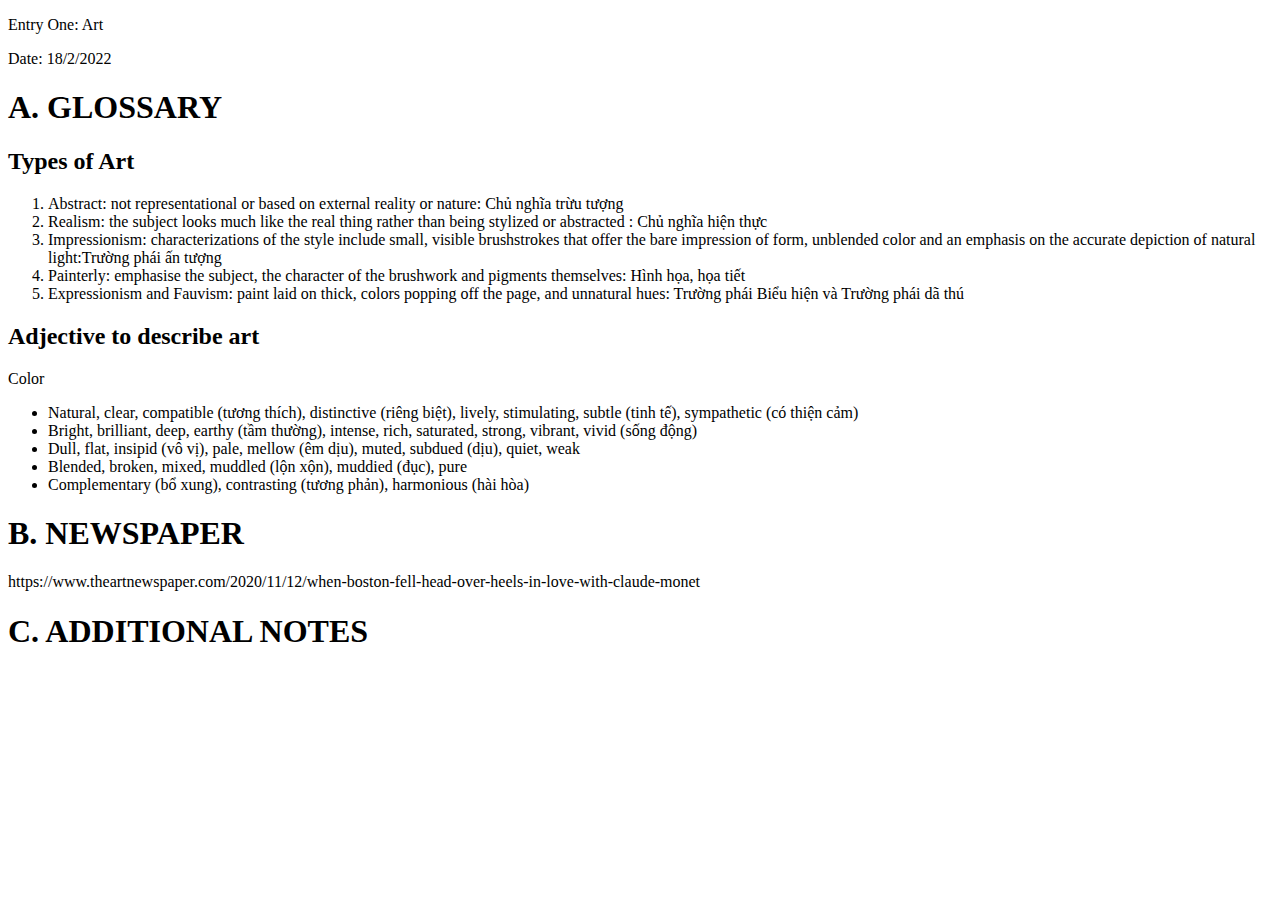
==== entry-1/entry1.html @ 98db8535 "Edit index.html and add entry1.html and entry1.css" ====
<!DOCTYPE html>
<html>
    <head>
        <meta charset="UTF-8">
        <title> Entry One: Art</title>
        <link rel="stylesheet" href="entry1.css">
    </head>
    <body>
        <header>
            <p>Entry One: Art</p>
            <p> Date: 18/2/2022</p>
        </header>
        <main>
            <h1>A. GLOSSARY</h1>
            <div class="type-of-art">
                <h2>Types of Art</h2>
                <ol>
                    <li>Abstract: not representational or based on external reality or nature: Chủ nghĩa trừu tượng</li>
                    <li>Realism: the subject looks much like the real thing rather than being stylized or abstracted : Chủ nghĩa hiện thực</li>
                    <li>Impressionism: characterizations of the style include small, visible brushstrokes that offer the bare impression of form, unblended color and an emphasis on the accurate depiction of natural light:Trường phái ấn tượng</li>
                    <li>Painterly: emphasise the subject, the character of the brushwork and pigments themselves: Hình họa, họa tiết</li>
                    <li>Expressionism and Fauvism: paint laid on thick, colors popping off the page, and unnatural hues: Trường phái Biểu hiện và Trường phái dã thú</li>
                </ol>
            </div>
            <div class="adj-to-describe">
                <h2>Adjective to describe art</h2>
                <div class="color">
                    <p>Color</p>
                    <ul>
                        <li>Natural, clear, compatible (tương thích), distinctive (riêng biệt), lively, stimulating, subtle (tinh tế), sympathetic (có thiện cảm)</li>
                        <li>Bright, brilliant, deep, earthy (tầm thường), intense, rich, saturated, strong, vibrant, vivid (sống động)</li>
                        <li>Dull, flat, insipid (vô vị), pale, mellow (êm dịu), muted, subdued (dịu), quiet, weak</li>
                        <li>Blended, broken, mixed, muddled (lộn xộn), muddied (đục), pure</li>
                        <li>Complementary (bổ xung), contrasting (tương phản), harmonious (hài hòa)</li>
                    </ul>
                </div>
                <div class="tone"></div>
                <div class="composition"></div>
                <div class="form-and-shape"></div>
            </div>
            <h1>B. NEWSPAPER </h1>
            <div>
                <p>https://www.theartnewspaper.com/2020/11/12/when-boston-fell-head-over-heels-in-love-with-claude-monet</p>
            </div>
            <h1>C. ADDITIONAL NOTES </h1>
            <div>
                <p></p>
            </div>

        </main>
    </body>
</html>
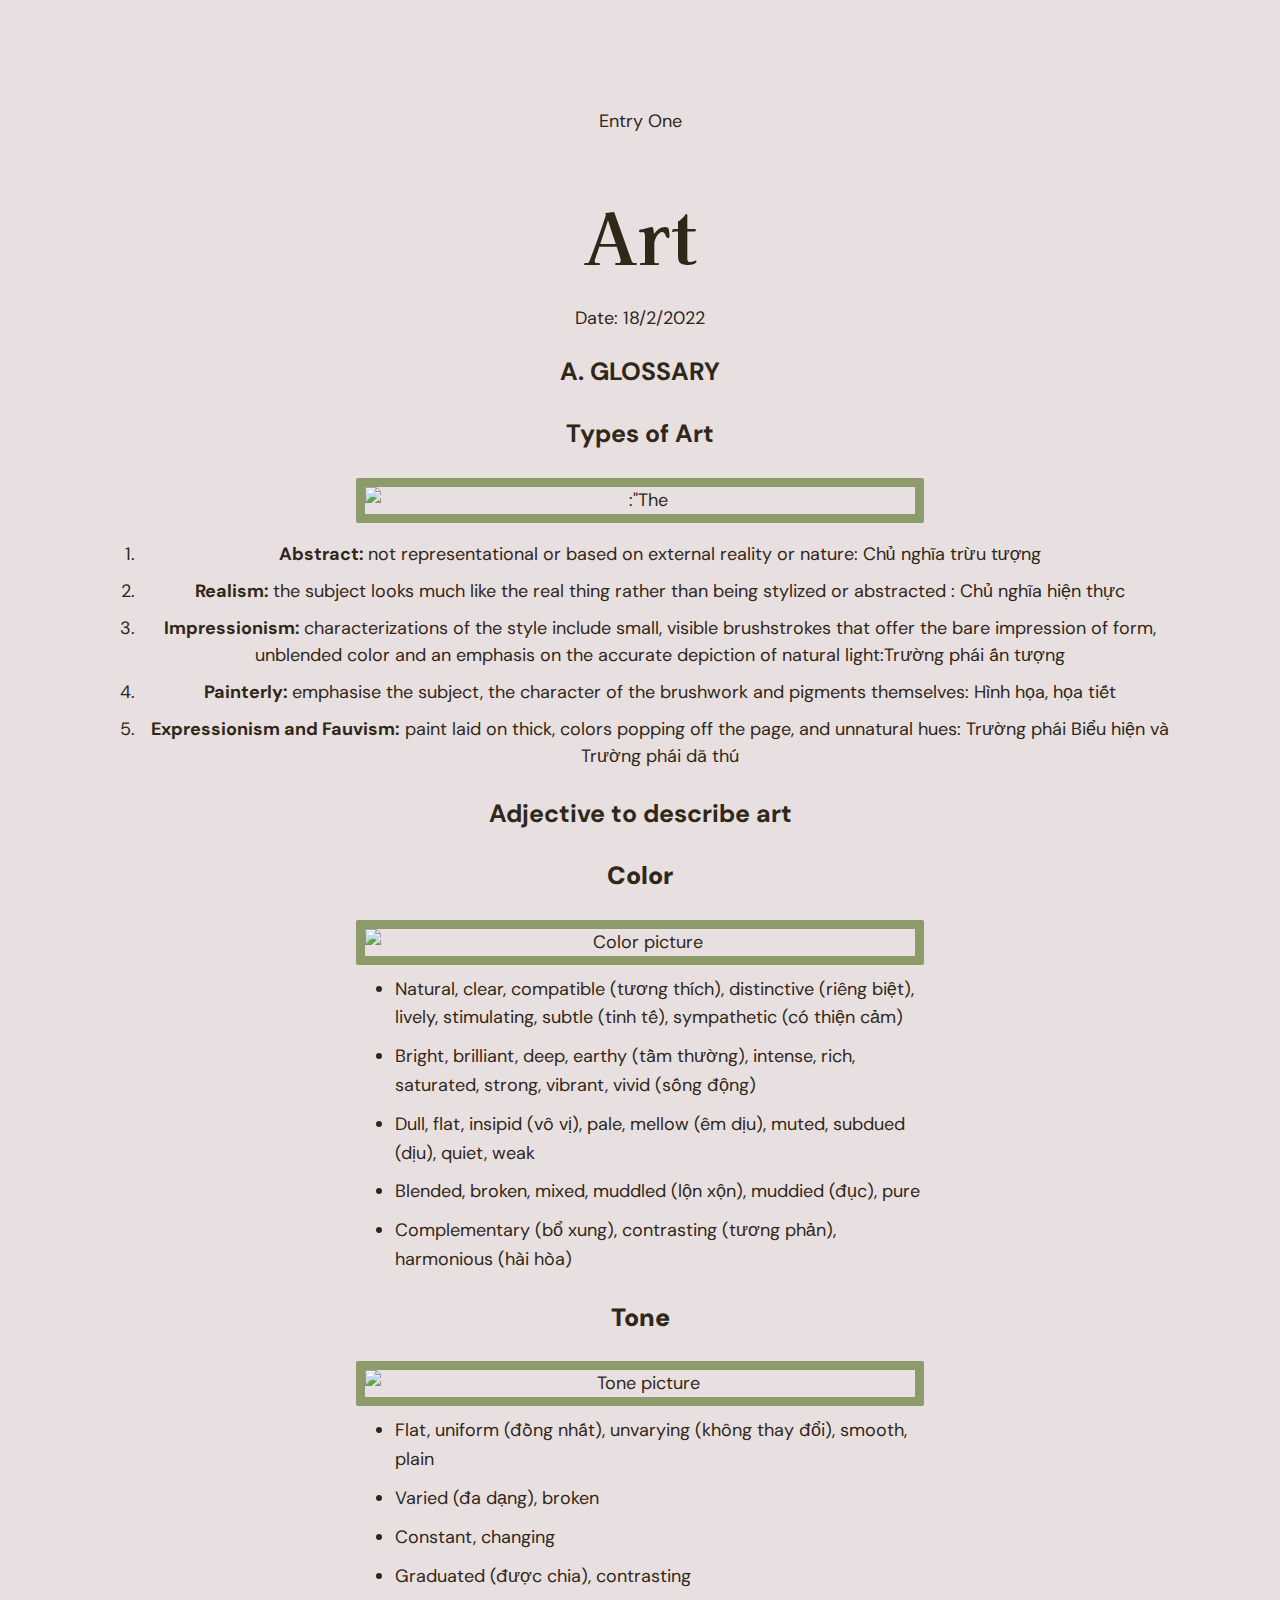
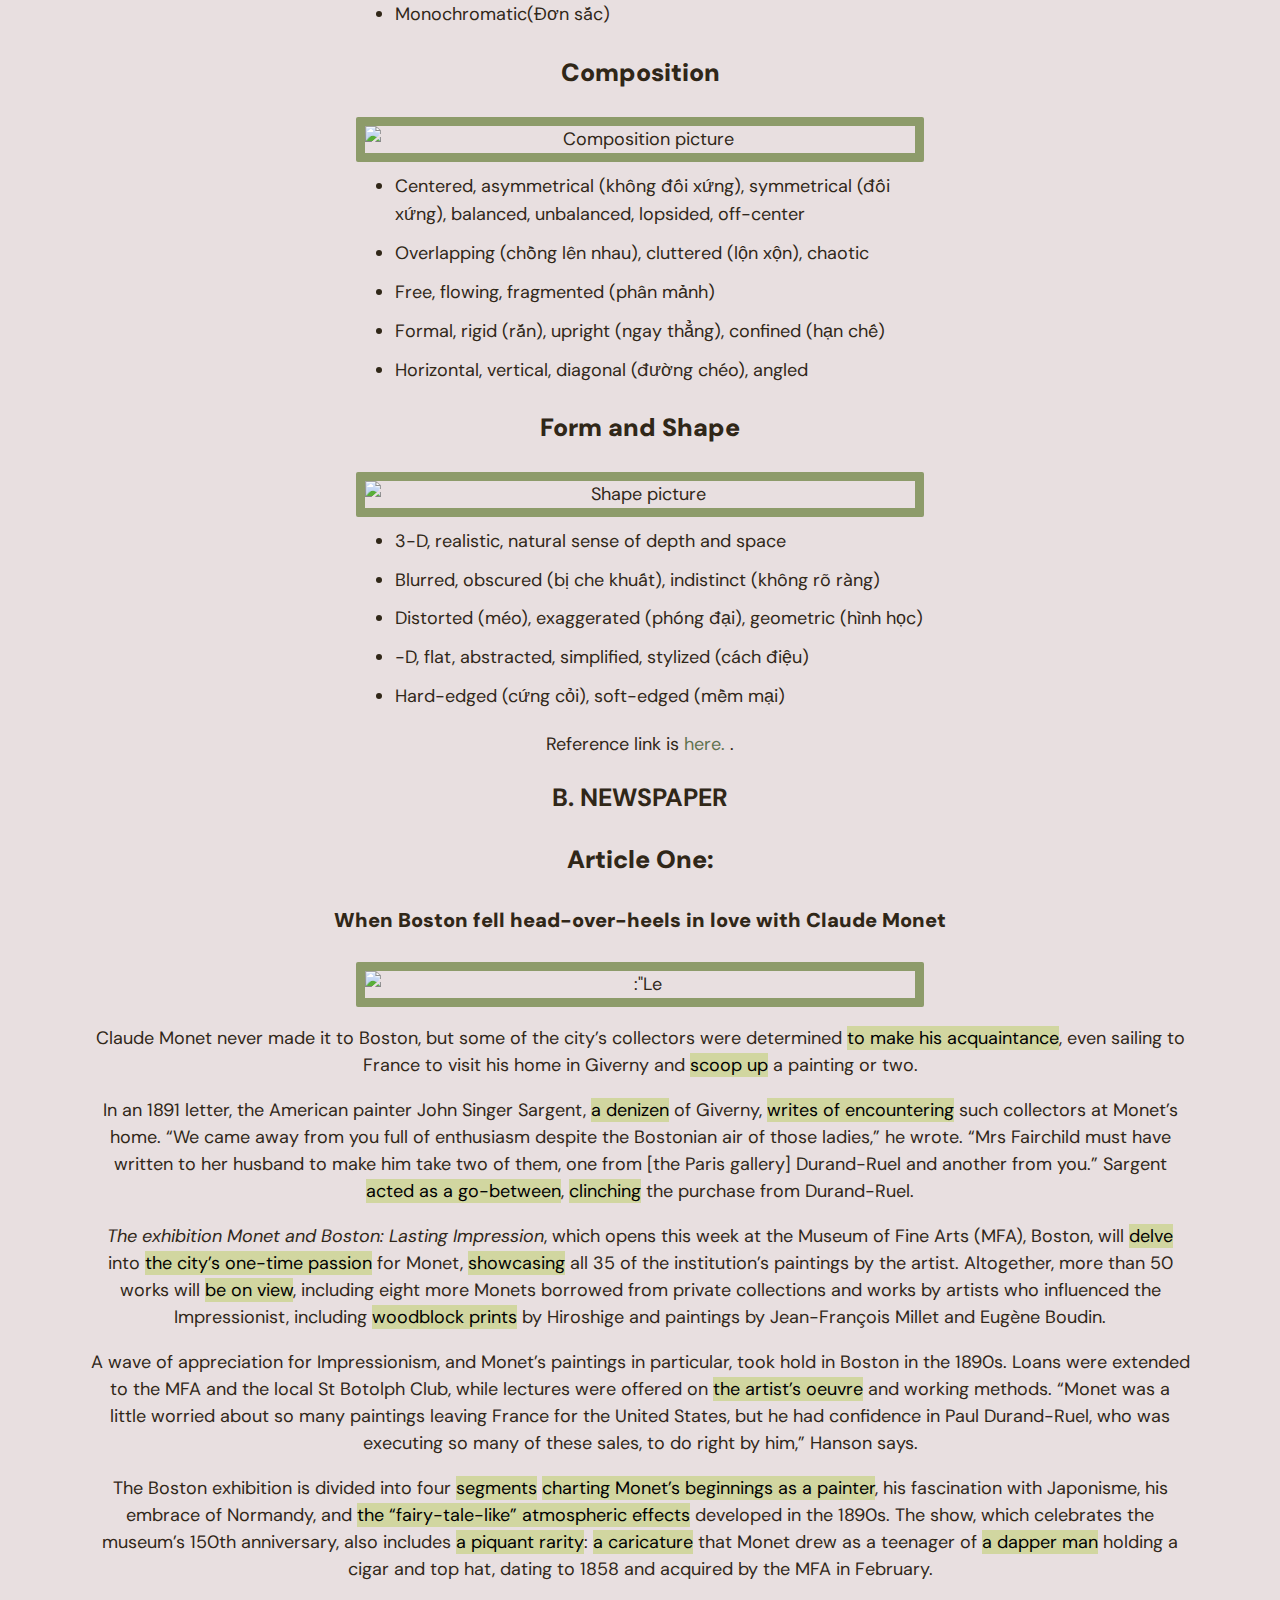
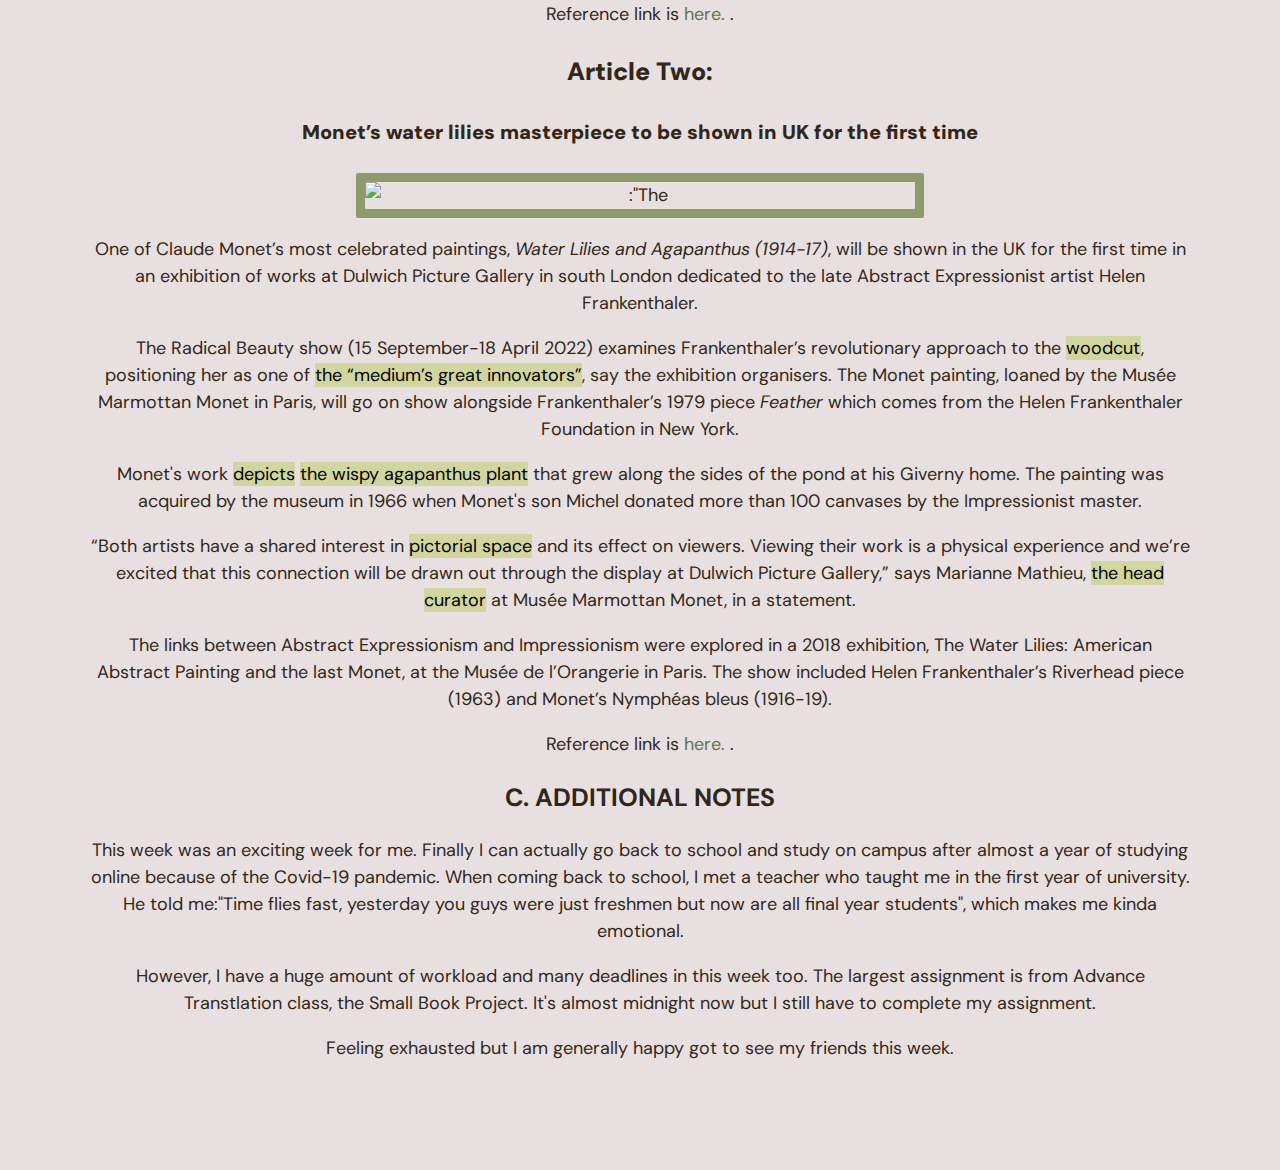
==== commit 8ab626d2: "Edit all html files and css files" ====
--- a/entry-1/entry1.html
+++ b/entry-1/entry1.html
@@ -4,28 +4,38 @@
         <meta charset="UTF-8">
         <title> Entry One: Art</title>
         <link rel="stylesheet" href="entry1.css">
+        <link 
+        href="https://fonts.googleapis.com/css2?family=DM+Sans&family=Kaisei+Decol:wght@500&display=swap" 
+        rel="stylesheet">
     </head>
     <body>
         <header>
-            <p>Entry One: Art</p>
+            <p>Entry One</p>
+            <h1>Art</h1>
             <p> Date: 18/2/2022</p>
         </header>
         <main>
-            <h1>A. GLOSSARY</h1>
+            <h2>A. GLOSSARY</h2>
             <div class="type-of-art">
-                <h2>Types of Art</h2>
+                <h3>Types of Art</h3>
+                <img 
+                            class="thin-border"
+                            id="image" 
+                            src="https://upload.wikimedia.org/wikipedia/commons/a/a5/Claude_Monet_-_Springtime_-_Google_Art_Project.jpg" 
+                            alt=:"The painting Springtime, 1872 by Claude Monet">
                 <ol>
-                    <li>Abstract: not representational or based on external reality or nature: Chủ nghĩa trừu tượng</li>
-                    <li>Realism: the subject looks much like the real thing rather than being stylized or abstracted : Chủ nghĩa hiện thực</li>
-                    <li>Impressionism: characterizations of the style include small, visible brushstrokes that offer the bare impression of form, unblended color and an emphasis on the accurate depiction of natural light:Trường phái ấn tượng</li>
-                    <li>Painterly: emphasise the subject, the character of the brushwork and pigments themselves: Hình họa, họa tiết</li>
-                    <li>Expressionism and Fauvism: paint laid on thick, colors popping off the page, and unnatural hues: Trường phái Biểu hiện và Trường phái dã thú</li>
+                    <li><strong>Abstract: </strong>not representational or based on external reality or nature: Chủ nghĩa trừu tượng</li>
+                    <li><strong>Realism: </strong>the subject looks much like the real thing rather than being stylized or abstracted : Chủ nghĩa hiện thực</li>
+                    <li><strong>Impressionism: </strong>characterizations of the style include small, visible brushstrokes that offer the bare impression of form, unblended color and an emphasis on the accurate depiction of natural light:Trường phái ấn tượng</li>
+                    <li><strong>Painterly: </strong>emphasise the subject, the character of the brushwork and pigments themselves: Hình họa, họa tiết</li>
+                    <li><strong>Expressionism and Fauvism:</strong> paint laid on thick, colors popping off the page, and unnatural hues: Trường phái Biểu hiện và Trường phái dã thú</li>
                 </ol>
             </div>
             <div class="adj-to-describe">
-                <h2>Adjective to describe art</h2>
+                <h3>Adjective to describe art</h3>
                 <div class="color">
-                    <p>Color</p>
+                    <h3><strong>Color</strong></h3>
+                    <img class="thin-border" id="image" src="https://i.pinimg.com/564x/aa/4c/d0/aa4cd0961900613798b8de2908c3fd4c.jpg" alt="Color picture">
                     <ul>
                         <li>Natural, clear, compatible (tương thích), distinctive (riêng biệt), lively, stimulating, subtle (tinh tế), sympathetic (có thiện cảm)</li>
                         <li>Bright, brilliant, deep, earthy (tầm thường), intense, rich, saturated, strong, vibrant, vivid (sống động)</li>
@@ -34,17 +44,101 @@
                         <li>Complementary (bổ xung), contrasting (tương phản), harmonious (hài hòa)</li>
                     </ul>
                 </div>
-                <div class="tone"></div>
-                <div class="composition"></div>
-                <div class="form-and-shape"></div>
+
+                <div class="tone">
+                    <h3><strong>Tone</strong></h3>
+                    <img class="thin-border" id="image" src="https://i.pinimg.com/736x/71/1d/3a/711d3ac9f9ac0273eea0fe2ed8a9f33c.jpg" alt="Tone picture">
+                    <ul>
+                        <li>Flat, uniform (đồng nhất), unvarying (không thay đổi), smooth, plain</li>
+                        <li>Varied (đa dạng), broken</li>
+                        <li>Constant, changing</li>
+                        <li>Graduated (được chia), contrasting</li>
+                        <li>Monochromatic(Đơn sắc)</li>
+                    </ul>
+                </div>
+
+                <div class="composition">
+                    <h3><strong>Composition</strong></h3>
+                <img class="thin-border" id="image" src="https://i.pinimg.com/originals/10/66/95/10669592410abb18bffbf155f98b9fc5.jpg" alt="Composition picture">
+                <ul>
+                    <li>Centered, asymmetrical (không đối xứng), symmetrical (đối xứng), balanced, unbalanced, lopsided, off-center</li>
+                    <li>Overlapping (chồng lên nhau), cluttered (lộn xộn), chaotic</li>
+                    <li>Free, flowing, fragmented (phân mảnh)</li>
+                    <li>Formal, rigid (rắn), upright (ngay thẳng), confined (hạn chế)</li>
+                    <li>Horizontal, vertical, diagonal (đường chéo), angled</li>
+                </ul>
+                </div>
+
+                <div class="form-and-shape">
+                    <h3><strong>Form and Shape</strong></h3>
+                <img class="thin-border" id="image" src="http://1.bp.blogspot.com/-dXW6htuDfxM/TVgLdxq19MI/AAAAAAAACWs/ehF5UIS9sns/s1600/Jsargent.jpg" alt="Shape picture">
+                <ul>
+                    <li>3-D, realistic, natural sense of depth and space</li>
+                    <li>Blurred, obscured (bị che khuất), indistinct (không rõ ràng)</li>
+                    <li>Distorted (méo), exaggerated (phóng đại), geometric (hình học)</li>
+                    <li>-D, flat, abstracted, simplified, stylized (cách điệu)</li>
+                    <li>Hard-edged (cứng cỏi), soft-edged (mềm mại)</li>
+                </ul>
+                </div>
+                <div>
+                    <p>Reference link is 
+                        <a
+                          id="tribute-link"
+                          href="https://www.thoughtco.com/art-words-list-2577414"
+                          target="_blank">
+                          <u id="dash">here.</u>
+                            </a>.
+                        </p>
+                </div>
             </div>
-            <h1>B. NEWSPAPER </h1>
+
+            <h2>B. NEWSPAPER </h2>
             <div>
-                <p>https://www.theartnewspaper.com/2020/11/12/when-boston-fell-head-over-heels-in-love-with-claude-monet</p>
+                <h3><strong>Article One:</strong></h3>
+                <h4><strong>When Boston fell head-over-heels in love with Claude Monet</strong></h4>
+                <img class="thin-border" id="image" src="https://upload.wikimedia.org/wikipedia/commons/b/b1/Monet_-_Monets_Garten_in_Giverny.jpg" 
+                alt=:"Le Jardin de l'artiste à Giverny, 1900 by Claude Monet">
+                <p>Claude Monet never made it to Boston, but some of the city’s collectors were determined <mark>to make his acquaintance</mark>, even sailing to France to visit his home in Giverny and <mark>scoop up</mark> a painting or two.</p>
+                <p>In an 1891 letter, the American painter John Singer Sargent, <mark>a denizen</mark> of Giverny, <mark>writes of encountering</mark> such collectors at Monet’s home. “We came away from you full of enthusiasm despite the Bostonian air of those ladies,” he wrote. “Mrs Fairchild must have written to her husband to make him take two of them, one from [the Paris gallery] Durand-Ruel and another from you.” Sargent <mark>acted as a go-between</mark>, <mark>clinching</mark> the purchase from Durand-Ruel.</p>
+                <p><em>The exhibition Monet and Boston: Lasting Impression</em>, which opens this week at the Museum of Fine Arts (MFA), Boston, will <mark>delve</mark> into <mark>the city’s one-time passion</mark> for Monet, <mark>showcasing</mark> all 35 of the institution’s paintings by the artist. Altogether, more than 50 works will <mark>be on view</mark>, including eight more Monets borrowed from private collections and works by artists who influenced the Impressionist, including <mark>woodblock prints</mark> by Hiroshige and paintings by Jean-François Millet and Eugène Boudin. </p>
+                <p>A wave of appreciation for Impressionism, and Monet’s paintings in particular, took hold in Boston in the 1890s. Loans were extended to the MFA and the local St Botolph Club, while lectures were offered on <mark>the artist’s oeuvre</mark> and working methods. “Monet was a little worried about so many paintings leaving France for the United States, but he had confidence in Paul Durand-Ruel, who was executing so many of these sales, to do right by him,” Hanson says.</p>
+                <p>The Boston exhibition is divided into four <mark>segments</mark> <mark>charting Monet’s beginnings as a painter</mark>, his fascination with Japonisme, his embrace of Normandy, and <mark>the “fairy-tale-like” atmospheric effects</mark> developed in the 1890s. The show, which celebrates the museum’s 150th anniversary, also includes <mark>a piquant rarity</mark>: <mark>a caricature</mark> that Monet drew as a teenager of <mark>a dapper man</mark> holding a cigar and top hat, dating to 1858 and acquired by the MFA in February.</p> 
+                <p>Reference link is 
+                    <a
+                      id="tribute-link"
+                      href="https://www.theartnewspaper.com/2020/11/12/when-boston-fell-head-over-heels-in-love-with-claude-monet"
+                      target="_blank">
+                      <u id="dash">here.</u>
+                        </a>.
+                    </p>
             </div>
-            <h1>C. ADDITIONAL NOTES </h1>
             <div>
-                <p></p>
+                <h3><strong>Article Two:</strong></h3>
+                <h4><strong>Monet’s water lilies masterpiece to be shown in UK for the first time</strong></h4>
+                <img 
+                            class="thin-border"
+                            id="image" 
+                            src="https://upload.wikimedia.org/wikipedia/commons/1/1c/Claude_Monet%2C_French_-_The_Japanese_Footbridge_and_the_Water_Lily_Pool%2C_Giverny_-_Google_Art_Project.jpg"
+                            alt=:"The painting series Nymphéas (Waterlilies), 1896-1920 by Claude Monet">
+                <p>One of Claude Monet’s most celebrated paintings, <em>Water Lilies and Agapanthus (1914-17)</em>, will be shown in the UK for the first time in an exhibition of works at Dulwich Picture Gallery in south London dedicated to the late Abstract Expressionist artist Helen Frankenthaler. </p>
+                <p>The Radical Beauty show (15 September-18 April 2022) examines Frankenthaler’s revolutionary approach to the <mark>woodcut</mark>, positioning her as one of <mark>the “medium’s great innovators”</mark>, say the exhibition organisers. The Monet painting, loaned by the Musée Marmottan Monet in Paris, will go on show alongside Frankenthaler’s 1979 piece <em>Feather</em> which comes from the Helen Frankenthaler Foundation in New York. </p>
+                <p>Monet's work <mark>depicts</mark> <mark>the wispy agapanthus plant</mark> that grew along the sides of the pond at his Giverny home. The painting was acquired by the museum in 1966 when Monet's son Michel donated more than 100 canvases by the Impressionist master.</p>
+                <p>“Both artists have a shared interest in <mark>pictorial space</mark> and its effect on viewers. Viewing their work is a physical experience and we’re excited that this connection will be drawn out through the display at Dulwich Picture Gallery,” says Marianne Mathieu, <mark>the head curator</mark> at Musée Marmottan Monet, in a statement. </p>
+                <p>The links between Abstract Expressionism and Impressionism were explored in a 2018 exhibition, The Water Lilies: American Abstract Painting and the last Monet, at the Musée de l’Orangerie in Paris. The show included Helen Frankenthaler’s Riverhead piece (1963) and Monet’s Nymphéas bleus (1916-19). </p>
+                <p>Reference link is 
+                    <a
+                    id="tribute-link"
+                    href="https://www.theartnewspaper.com/2021/07/27/monets-water-lilies-masterpiece-to-be-shown-in-uk-for-the-first-time"
+                    target="_blank">
+                    <u id="dash">here.</u>
+                    </a>.
+                </p>
+            </div>
+            <h2>C. ADDITIONAL NOTES </h2>
+            <div>
+                <p>This week was an exciting week for me. Finally I can actually go back to school and study on campus after almost a year of studying online because of the Covid-19 pandemic. When coming back to school, I met a teacher who taught me in the first year of university. He told me:"Time flies fast, yesterday you guys were just freshmen but now are all final year students", which makes me kinda emotional. </p>
+                <p>However, I have a huge amount of workload and many deadlines in this week too. The largest assignment is from Advance Transtlation class, the Small Book Project. It's almost midnight now but I still have to complete my assignment.</p>
+                <p>Feeling exhausted but I am generally happy got to see my friends this week.</p>
             </div>
 
         </main>
--- a/entry-1/entry1.css
+++ b/entry-1/entry1.css
@@ -0,0 +1,102 @@
+/* Main */
+html {
+    font-family: 'DM Sans', sans-serif;
+    font-size: 20px;
+  }
+body {
+    margin: 40px 20px;
+    padding: 90px;
+    border-radius: 5px;
+    background: #e8dfe0;
+  }
+  h1 {
+    font-family: 'Kaisei Decol', serif;
+    font-size: 70px;
+    margin-bottom: 0;
+    transition: 0.2s;
+  }
+  h1:hover {
+    font-size: 75px;
+  }
+ 
+  hr{
+    margin: 40px 0;
+  }
+  h2,
+  h3 {
+    font-size: 25px;
+  }
+  body{
+    font-size: 18px;
+    line-height: 1.5;
+    text-align: center;
+    color: #302718;
+    margin: 0;
+  }
+  /* Images */
+  img {
+    max-width: 52%;
+    width: 50%;
+    height: auto;
+    margin: 0 auto;
+    display: block;
+    transition:0.2s;
+  }
+  img:hover {
+    width: 52%;
+  }
+  .thin-border {
+      border-color: #8D9B6A;
+      border-width: 9px;
+      border-style: solid;
+    border-radius: 2px;
+    }
+  /* List */
+  ul {
+    max-width: 550px;
+    margin: 0 auto 20px auto;
+    text-align: left;
+    line-height: 1.6;
+  }
+  li {
+    margin: 10px 10px;
+  }
+ /* Hover Dash */
+ a {
+    text-decoration: none;
+    color: rgb(96, 114, 79);
+  }
+  a:hover {
+    text-decoration: underline;
+    color: rgb(96, 114, 79);
+  }
+  #tribute-link {
+    color: rgb(96, 114, 79);
+  }
+  #tribute-link:hover {
+    text-decoration: none;
+  }
+  #dash {
+    text-decoration: none;
+  }
+  #tribute-link:hover #dash {
+    animation-name: dash-move;
+    animation-duration: 0.7s;
+    animation-timing-function: ease-out;
+    animation-fill-mode: forwards;
+  }
+  @keyframes dash-move {
+    0% {
+      border-bottom: 2px solid rgba(96,114,79,0);
+      padding-bottom: 4px;
+    }
+    100% {
+      border-bottom: 2px solid rgba(96,114,79,1);
+      padding-bottom: 4px;
+    }
+  }
+  mark {
+    background-color:rgb(209, 214, 160)}
+    h4 {
+        font-size: 20px;
+    }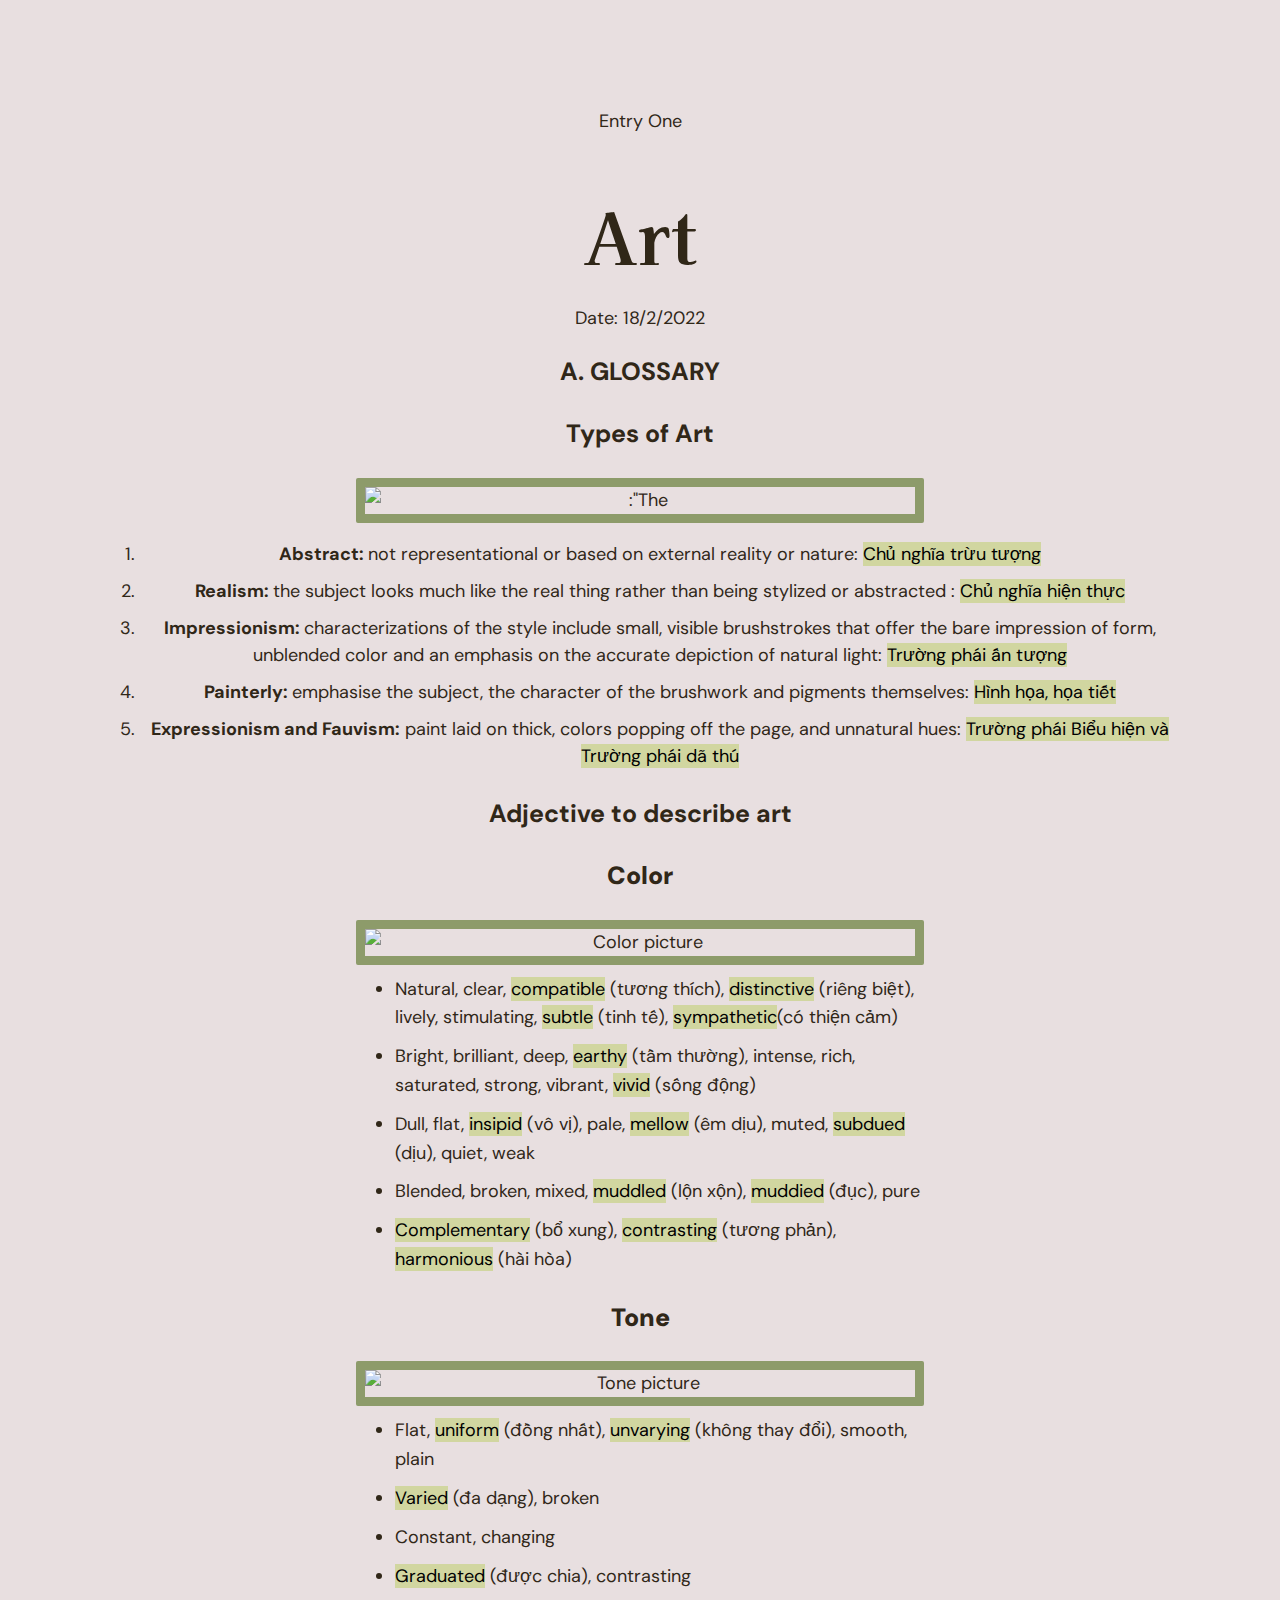
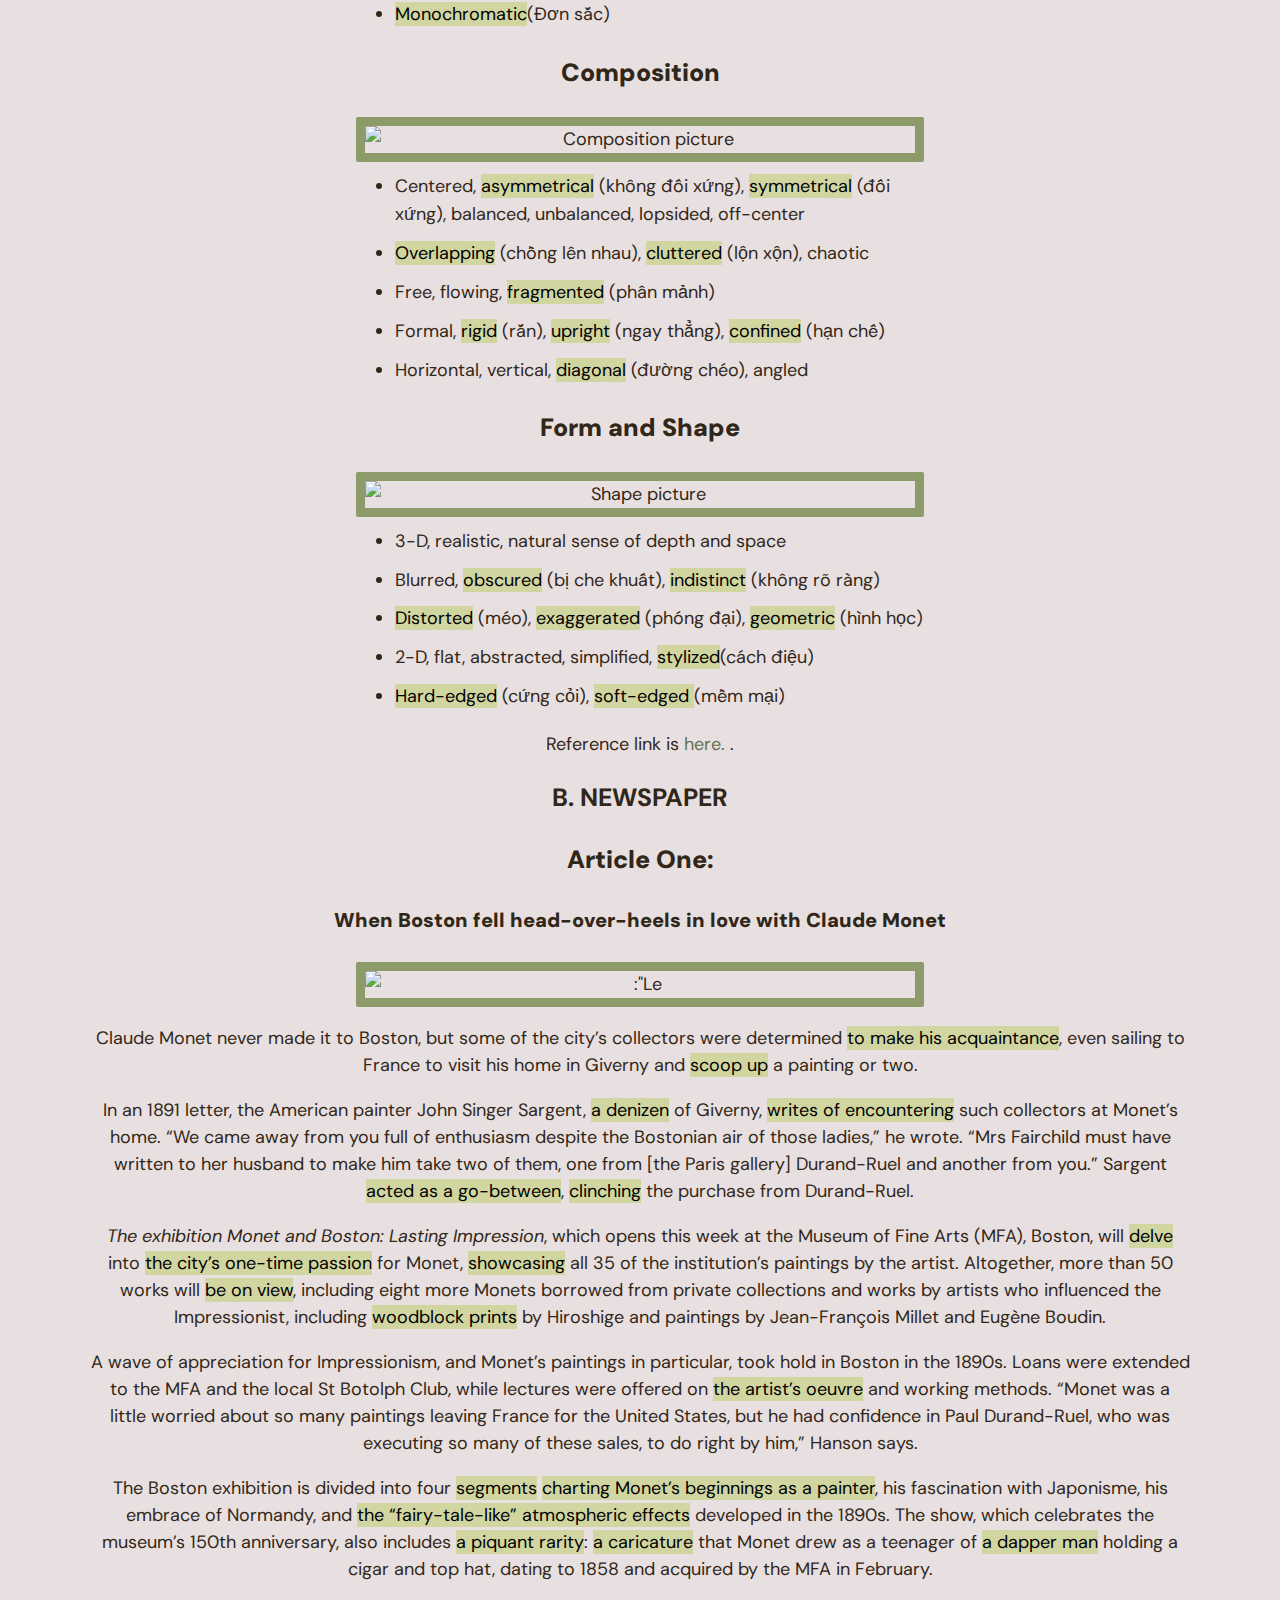
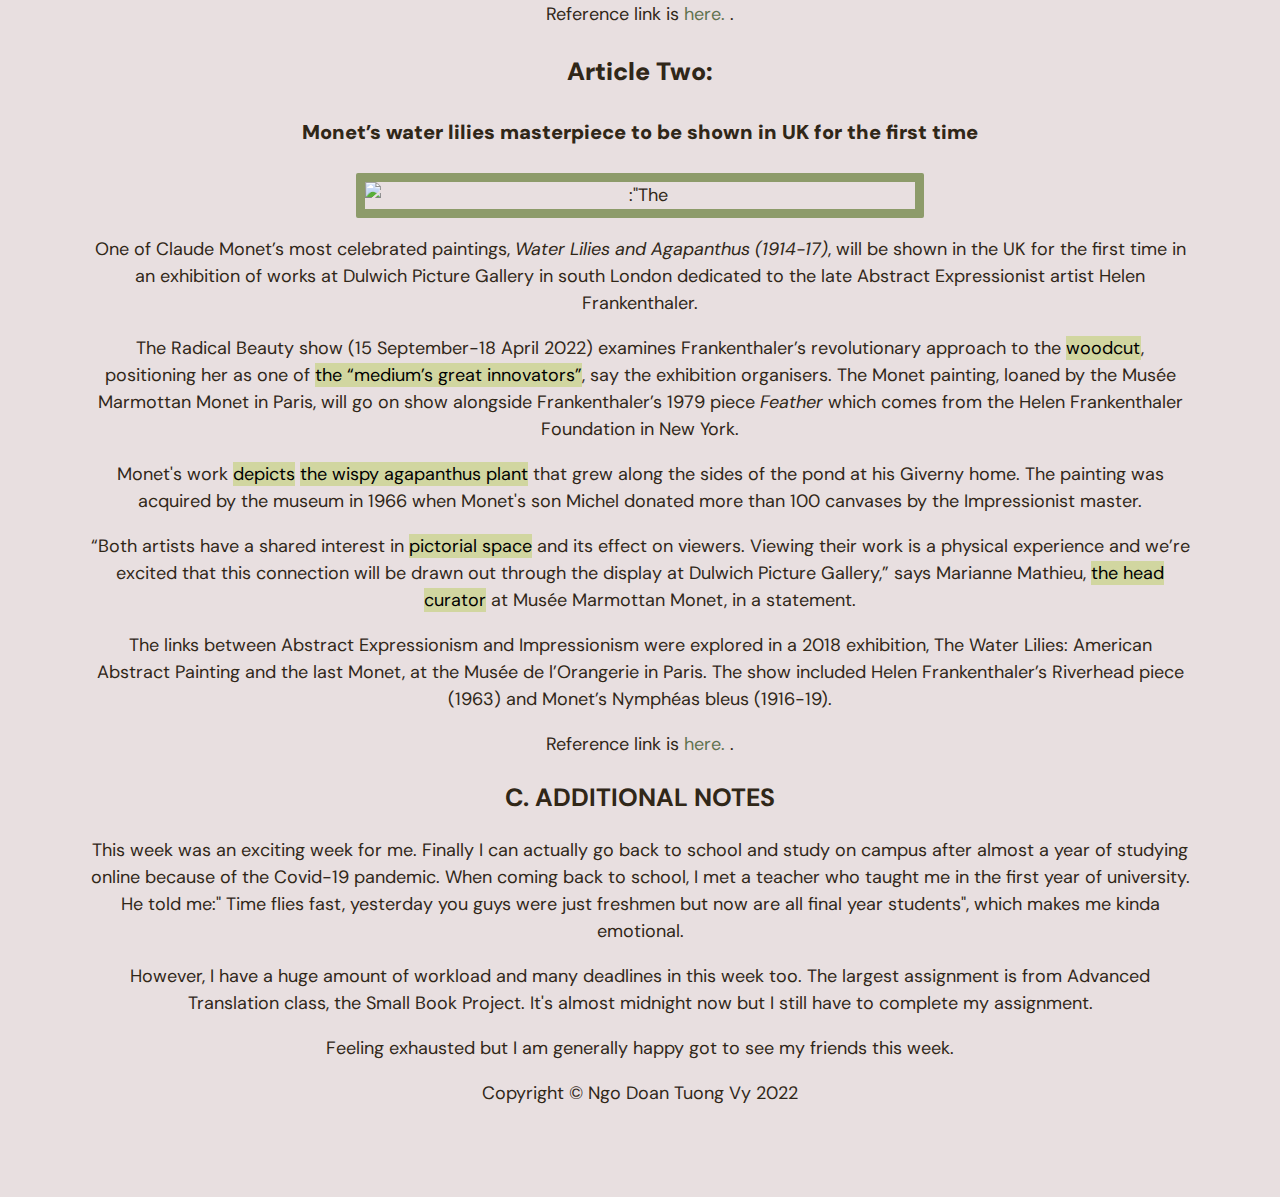
==== commit fe79f890: "Edit index.html and entry1.html" ====
--- a/entry-1/entry1.html
+++ b/entry-1/entry1.html
@@ -24,11 +24,11 @@
                             src="https://upload.wikimedia.org/wikipedia/commons/a/a5/Claude_Monet_-_Springtime_-_Google_Art_Project.jpg" 
                             alt=:"The painting Springtime, 1872 by Claude Monet">
                 <ol>
-                    <li><strong>Abstract: </strong>not representational or based on external reality or nature: Chủ nghĩa trừu tượng</li>
-                    <li><strong>Realism: </strong>the subject looks much like the real thing rather than being stylized or abstracted : Chủ nghĩa hiện thực</li>
-                    <li><strong>Impressionism: </strong>characterizations of the style include small, visible brushstrokes that offer the bare impression of form, unblended color and an emphasis on the accurate depiction of natural light:Trường phái ấn tượng</li>
-                    <li><strong>Painterly: </strong>emphasise the subject, the character of the brushwork and pigments themselves: Hình họa, họa tiết</li>
-                    <li><strong>Expressionism and Fauvism:</strong> paint laid on thick, colors popping off the page, and unnatural hues: Trường phái Biểu hiện và Trường phái dã thú</li>
+                    <li><strong>Abstract: </strong>not representational or based on external reality or nature: <mark>Chủ nghĩa trừu tượng</mark></li>
+                    <li><strong>Realism: </strong>the subject looks much like the real thing rather than being stylized or abstracted : <mark>Chủ nghĩa hiện thực</mark></li>
+                    <li><strong>Impressionism: </strong>characterizations of the style include small, visible brushstrokes that offer the bare impression of form, unblended color and an emphasis on the accurate depiction of natural light: <mark>Trường phái ấn tượng</mark></li>
+                    <li><strong>Painterly: </strong>emphasise the subject, the character of the brushwork and pigments themselves: <mark>Hình họa, họa tiết</mark></li>
+                    <li><strong>Expressionism and Fauvism:</strong> paint laid on thick, colors popping off the page, and unnatural hues: <mark>Trường phái Biểu hiện và Trường phái dã thú</mark></li>
                 </ol>
             </div>
             <div class="adj-to-describe">
@@ -37,11 +37,11 @@
                     <h3><strong>Color</strong></h3>
                     <img class="thin-border" id="image" src="https://i.pinimg.com/564x/aa/4c/d0/aa4cd0961900613798b8de2908c3fd4c.jpg" alt="Color picture">
                     <ul>
-                        <li>Natural, clear, compatible (tương thích), distinctive (riêng biệt), lively, stimulating, subtle (tinh tế), sympathetic (có thiện cảm)</li>
-                        <li>Bright, brilliant, deep, earthy (tầm thường), intense, rich, saturated, strong, vibrant, vivid (sống động)</li>
-                        <li>Dull, flat, insipid (vô vị), pale, mellow (êm dịu), muted, subdued (dịu), quiet, weak</li>
-                        <li>Blended, broken, mixed, muddled (lộn xộn), muddied (đục), pure</li>
-                        <li>Complementary (bổ xung), contrasting (tương phản), harmonious (hài hòa)</li>
+                        <li>Natural, clear, <mark>compatible</mark> (tương thích), <mark>distinctive</mark> (riêng biệt), lively, stimulating, <mark>subtle</mark> (tinh tế), <mark>sympathetic</mark>(có thiện cảm)</li>
+                        <li>Bright, brilliant, deep, <mark>earthy</mark> (tầm thường), intense, rich, saturated, strong, vibrant, <mark>vivid</mark> (sống động)</li>
+                        <li>Dull, flat, <mark>insipid</mark> (vô vị), pale, <mark>mellow</mark> (êm dịu), muted, <mark>subdued</mark> (dịu), quiet, weak</li>
+                        <li>Blended, broken, mixed, <mark>muddled</mark> (lộn xộn), <mark>muddied</mark> (đục), pure</li>
+                        <li><mark>Complementary</mark> (bổ xung), <mark>contrasting</mark> (tương phản), <mark>harmonious</mark> (hài hòa)</li>
                     </ul>
                 </div>
 
@@ -49,11 +49,11 @@
                     <h3><strong>Tone</strong></h3>
                     <img class="thin-border" id="image" src="https://i.pinimg.com/736x/71/1d/3a/711d3ac9f9ac0273eea0fe2ed8a9f33c.jpg" alt="Tone picture">
                     <ul>
-                        <li>Flat, uniform (đồng nhất), unvarying (không thay đổi), smooth, plain</li>
-                        <li>Varied (đa dạng), broken</li>
+                        <li>Flat, <mark>uniform</mark> (đồng nhất), <mark>unvarying</mark> (không thay đổi), smooth, plain</li>
+                        <li><mark>Varied</mark> (đa dạng), broken</li>
                         <li>Constant, changing</li>
-                        <li>Graduated (được chia), contrasting</li>
-                        <li>Monochromatic(Đơn sắc)</li>
+                        <li><mark>Graduated</mark> (được chia), contrasting</li>
+                        <li><mark>Monochromatic</mark>(Đơn sắc)</li>
                     </ul>
                 </div>
 
@@ -61,11 +61,11 @@
                     <h3><strong>Composition</strong></h3>
                 <img class="thin-border" id="image" src="https://i.pinimg.com/originals/10/66/95/10669592410abb18bffbf155f98b9fc5.jpg" alt="Composition picture">
                 <ul>
-                    <li>Centered, asymmetrical (không đối xứng), symmetrical (đối xứng), balanced, unbalanced, lopsided, off-center</li>
-                    <li>Overlapping (chồng lên nhau), cluttered (lộn xộn), chaotic</li>
-                    <li>Free, flowing, fragmented (phân mảnh)</li>
-                    <li>Formal, rigid (rắn), upright (ngay thẳng), confined (hạn chế)</li>
-                    <li>Horizontal, vertical, diagonal (đường chéo), angled</li>
+                    <li>Centered, <mark>asymmetrical</mark> (không đối xứng), <mark>symmetrical</mark> (đối xứng), balanced, unbalanced, lopsided, off-center</li>
+                    <li><mark>Overlapping</mark> (chồng lên nhau), <mark>cluttered</mark> (lộn xộn), chaotic</li>
+                    <li>Free, flowing, <mark>fragmented</mark> (phân mảnh)</li>
+                    <li>Formal, <mark>rigid</mark> (rắn), <mark>upright</mark> (ngay thẳng), <mark>confined</mark> (hạn chế)</li>
+                    <li>Horizontal, vertical, <mark>diagonal</mark> (đường chéo), angled</li>
                 </ul>
                 </div>
 
@@ -74,10 +74,10 @@
                 <img class="thin-border" id="image" src="http://1.bp.blogspot.com/-dXW6htuDfxM/TVgLdxq19MI/AAAAAAAACWs/ehF5UIS9sns/s1600/Jsargent.jpg" alt="Shape picture">
                 <ul>
                     <li>3-D, realistic, natural sense of depth and space</li>
-                    <li>Blurred, obscured (bị che khuất), indistinct (không rõ ràng)</li>
-                    <li>Distorted (méo), exaggerated (phóng đại), geometric (hình học)</li>
-                    <li>-D, flat, abstracted, simplified, stylized (cách điệu)</li>
-                    <li>Hard-edged (cứng cỏi), soft-edged (mềm mại)</li>
+                    <li>Blurred, <mark>obscured</mark> (bị che khuất), <mark>indistinct</mark> (không rõ ràng)</li>
+                    <li><mark>Distorted</mark> (méo), <mark>exaggerated</mark> (phóng đại), <mark>geometric</mark> (hình học)</li>
+                    <li>2-D, flat, abstracted, simplified, <mark>stylized</mark>(cách điệu)</li>
+                    <li><mark>Hard-edged</mark> (cứng cỏi), <mark>soft-edged </mark>(mềm mại)</li>
                 </ul>
                 </div>
                 <div>
@@ -136,11 +136,13 @@
             </div>
             <h2>C. ADDITIONAL NOTES </h2>
             <div>
-                <p>This week was an exciting week for me. Finally I can actually go back to school and study on campus after almost a year of studying online because of the Covid-19 pandemic. When coming back to school, I met a teacher who taught me in the first year of university. He told me:"Time flies fast, yesterday you guys were just freshmen but now are all final year students", which makes me kinda emotional. </p>
-                <p>However, I have a huge amount of workload and many deadlines in this week too. The largest assignment is from Advance Transtlation class, the Small Book Project. It's almost midnight now but I still have to complete my assignment.</p>
+                <p>This week was an exciting week for me. Finally I can actually go back to school and study on campus after almost a year of studying online because of the Covid-19 pandemic. When coming back to school, I met a teacher who taught me in the first year of university. He told me:" Time flies fast, yesterday you guys were just freshmen but now are all final year students", which makes me kinda emotional. </p>
+                <p>However, I have a huge amount of workload and many deadlines in this week too. The largest assignment is from Advanced Translation class, the Small Book Project. It's almost midnight now but I still have to complete my assignment.</p>
                 <p>Feeling exhausted but I am generally happy got to see my friends this week.</p>
             </div>
-
         </main>
+        <footer>
+            Copyright © Ngo Doan Tuong Vy 2022
+        </footer>
     </body>
 </html>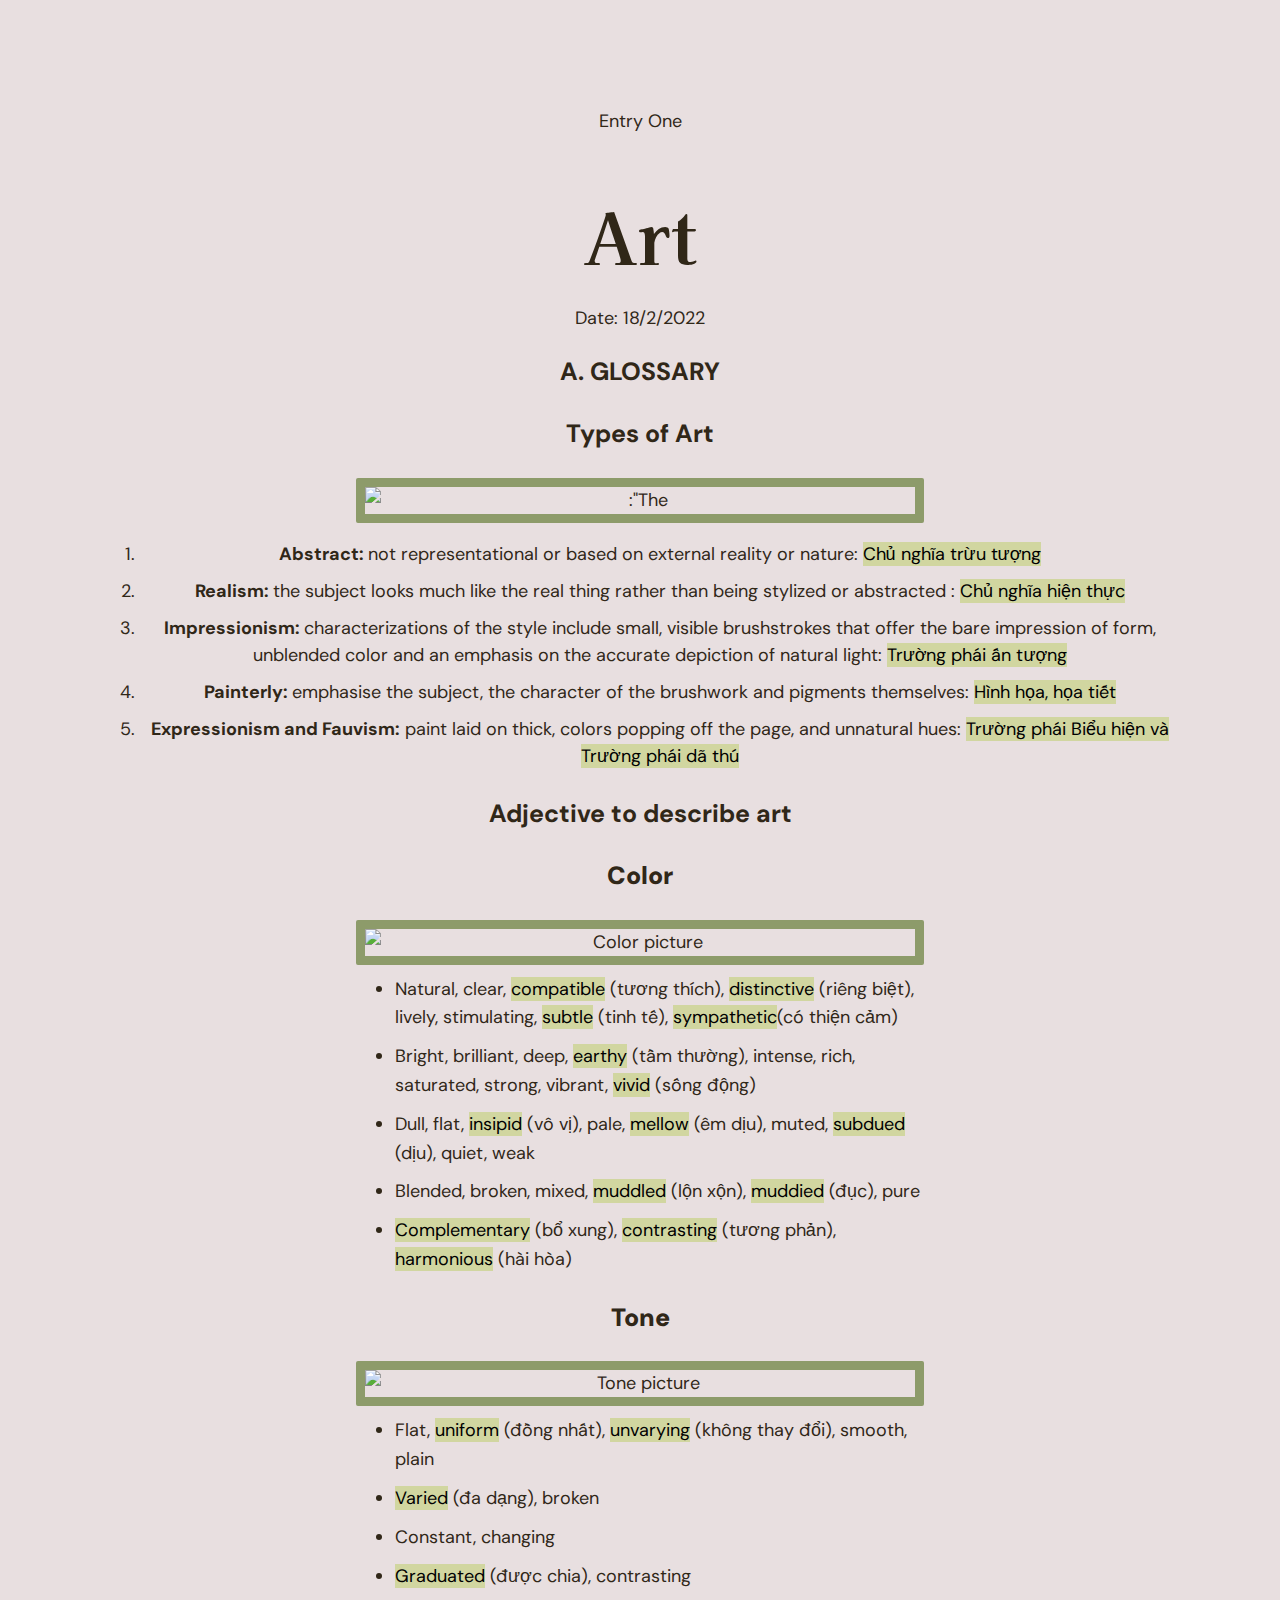
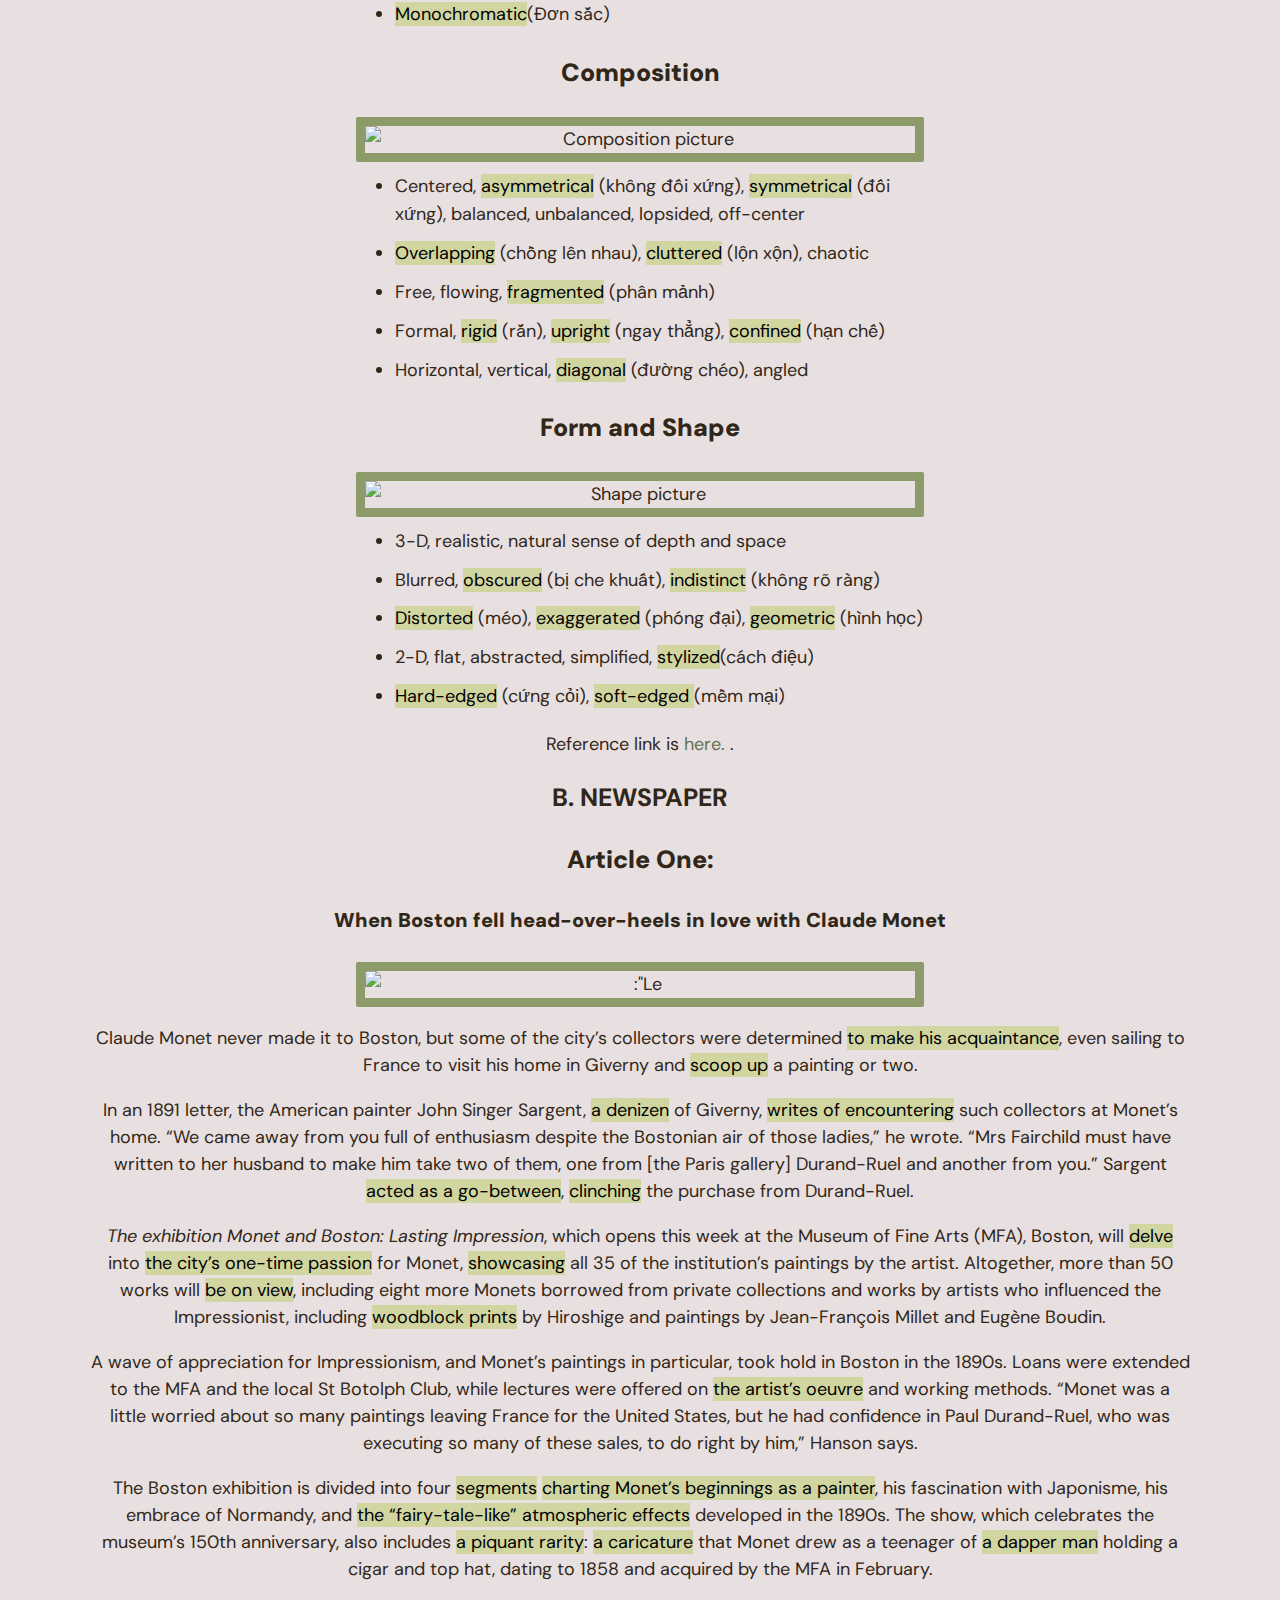
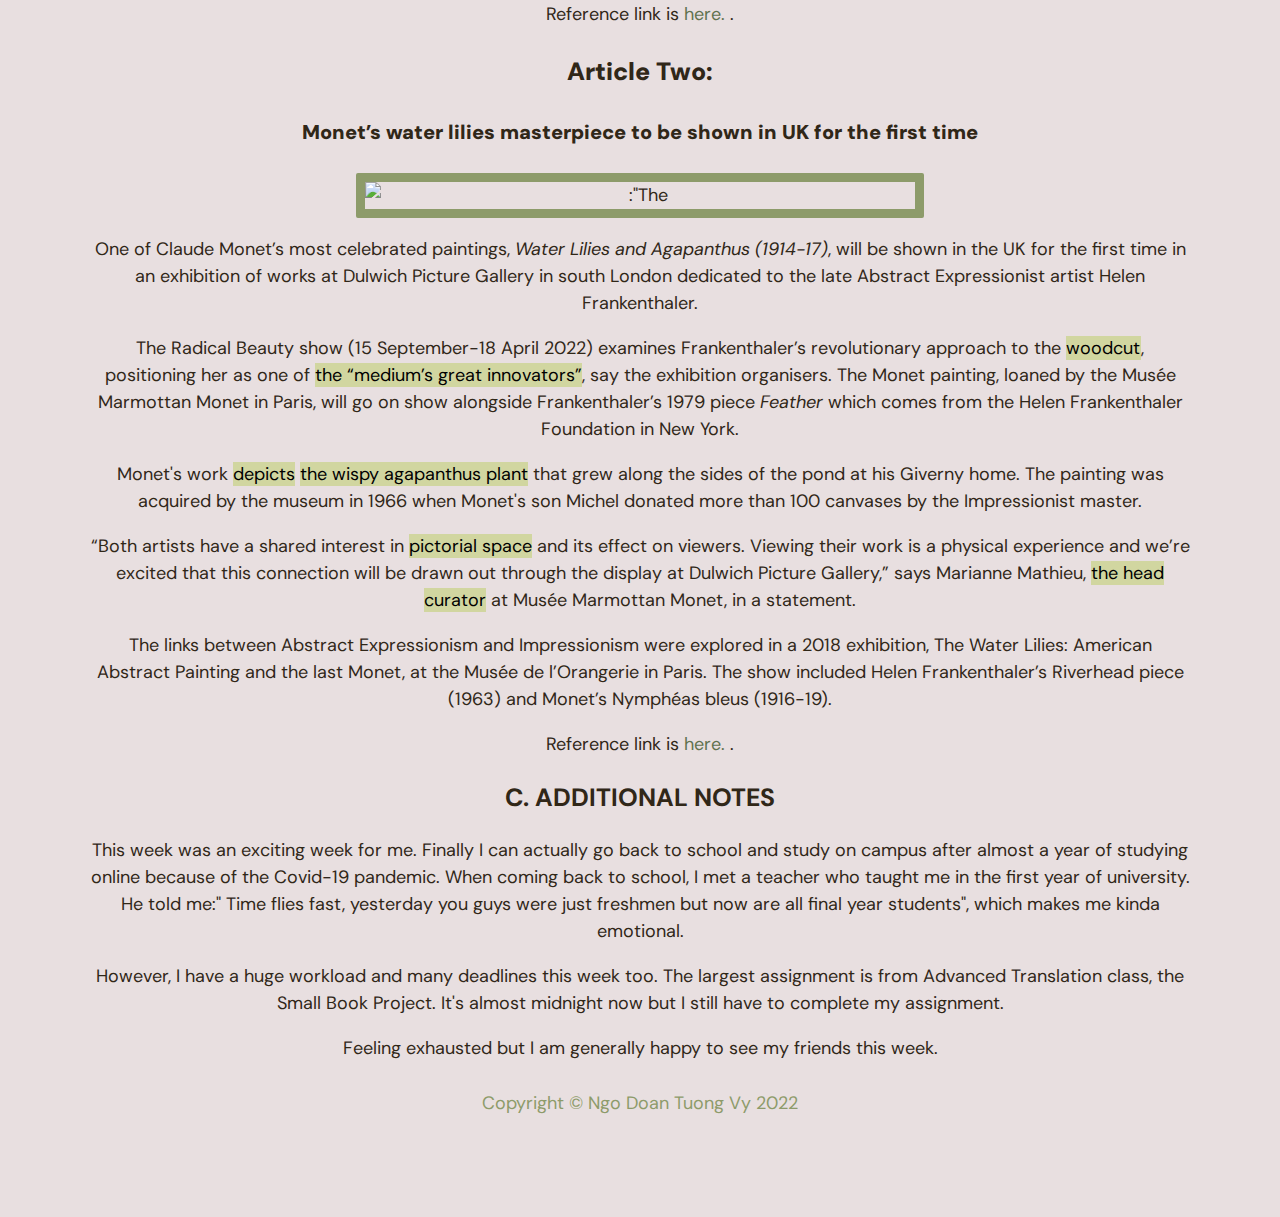
==== commit 0fdf1c16: "Design footer and edit grammar structures" ====
--- a/entry-1/entry1.html
+++ b/entry-1/entry1.html
@@ -137,8 +137,8 @@
             <h2>C. ADDITIONAL NOTES </h2>
             <div>
                 <p>This week was an exciting week for me. Finally I can actually go back to school and study on campus after almost a year of studying online because of the Covid-19 pandemic. When coming back to school, I met a teacher who taught me in the first year of university. He told me:" Time flies fast, yesterday you guys were just freshmen but now are all final year students", which makes me kinda emotional. </p>
-                <p>However, I have a huge amount of workload and many deadlines in this week too. The largest assignment is from Advanced Translation class, the Small Book Project. It's almost midnight now but I still have to complete my assignment.</p>
-                <p>Feeling exhausted but I am generally happy got to see my friends this week.</p>
+                <p>However, I have a huge workload and many deadlines this week too. The largest assignment is from Advanced Translation class, the Small Book Project. It's almost midnight now but I still have to complete my assignment.</p>
+                <p>Feeling exhausted but I am generally happy to see my friends this week.</p>
             </div>
         </main>
         <footer>
--- a/entry-1/entry1.css
+++ b/entry-1/entry1.css
@@ -96,7 +96,13 @@
     }
   }
   mark {
-    background-color:rgb(209, 214, 160)}
-    h4 {
+    background-color:rgb(209, 214, 160)
+  }
+  h4 {
         font-size: 20px;
-    }+    }
+  footer { 
+      padding: 10px;
+      color: #8D9B6A;
+      text-align: center;
+  }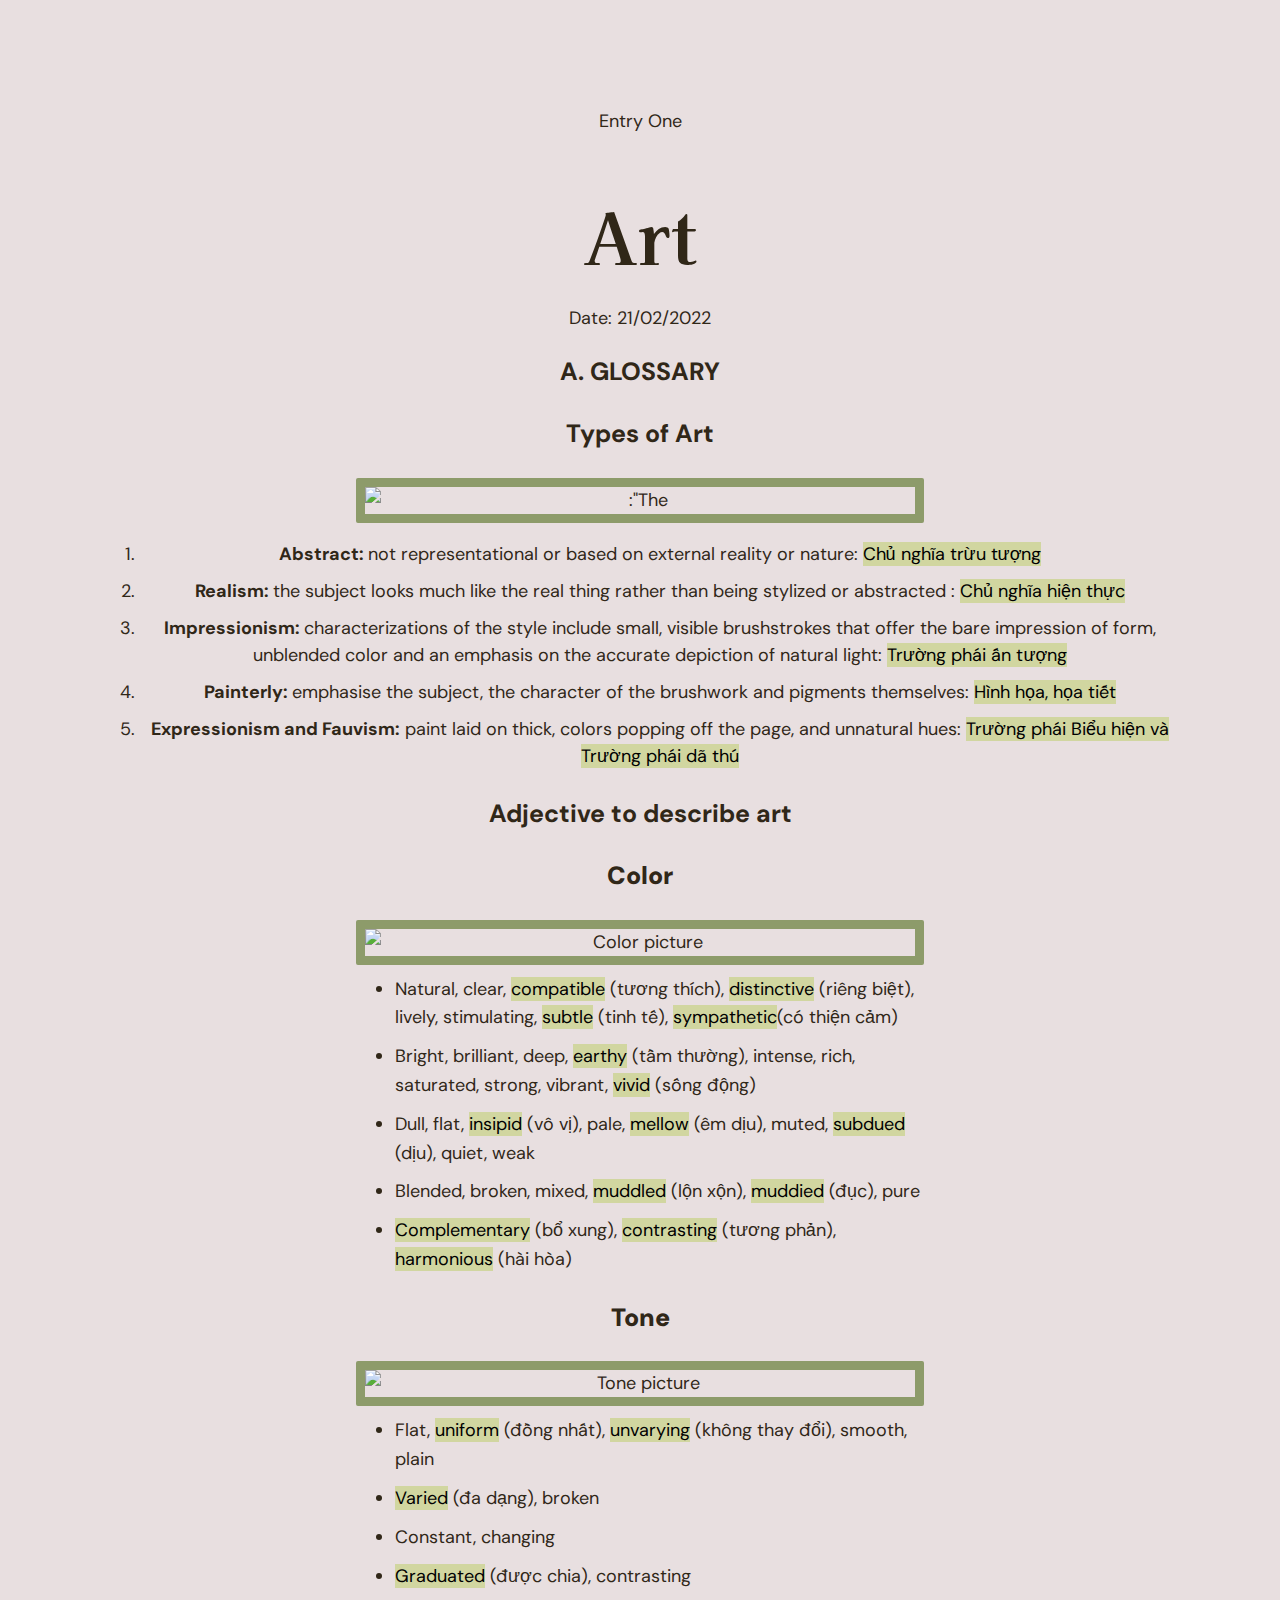
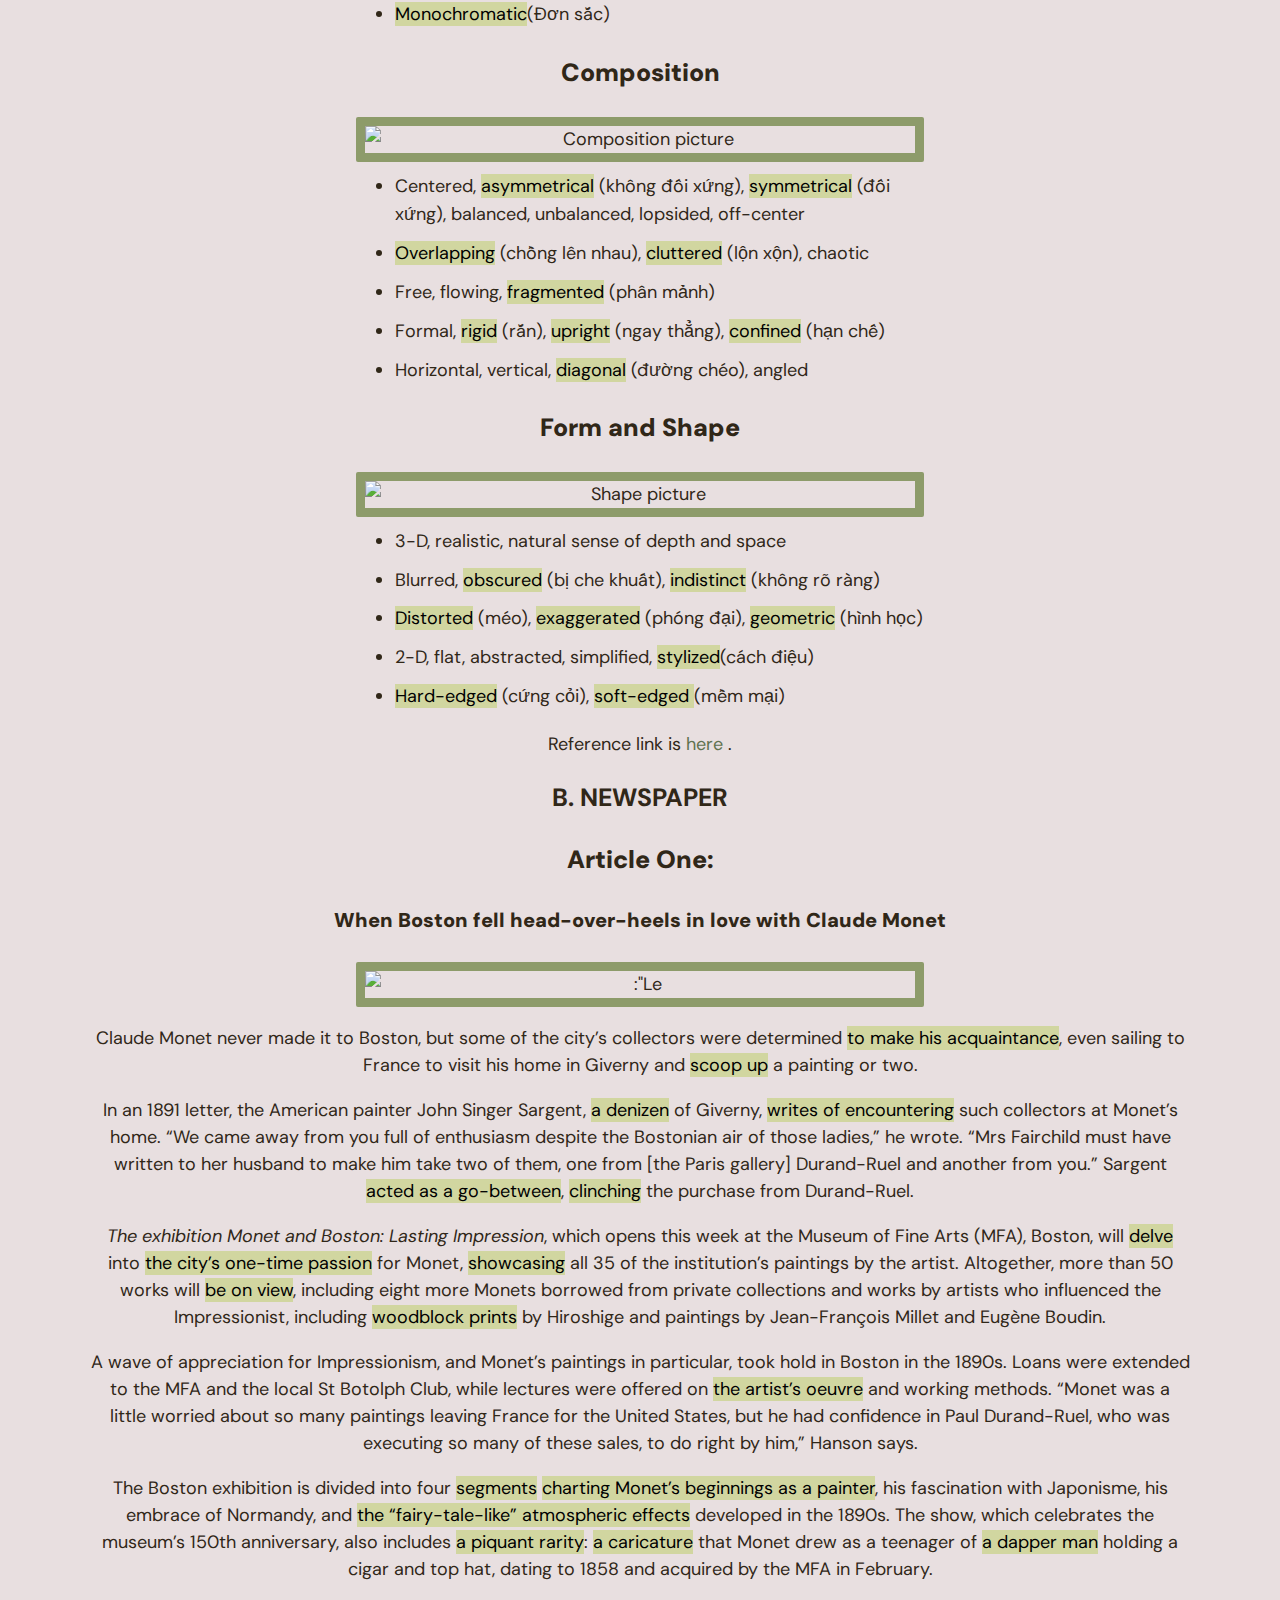
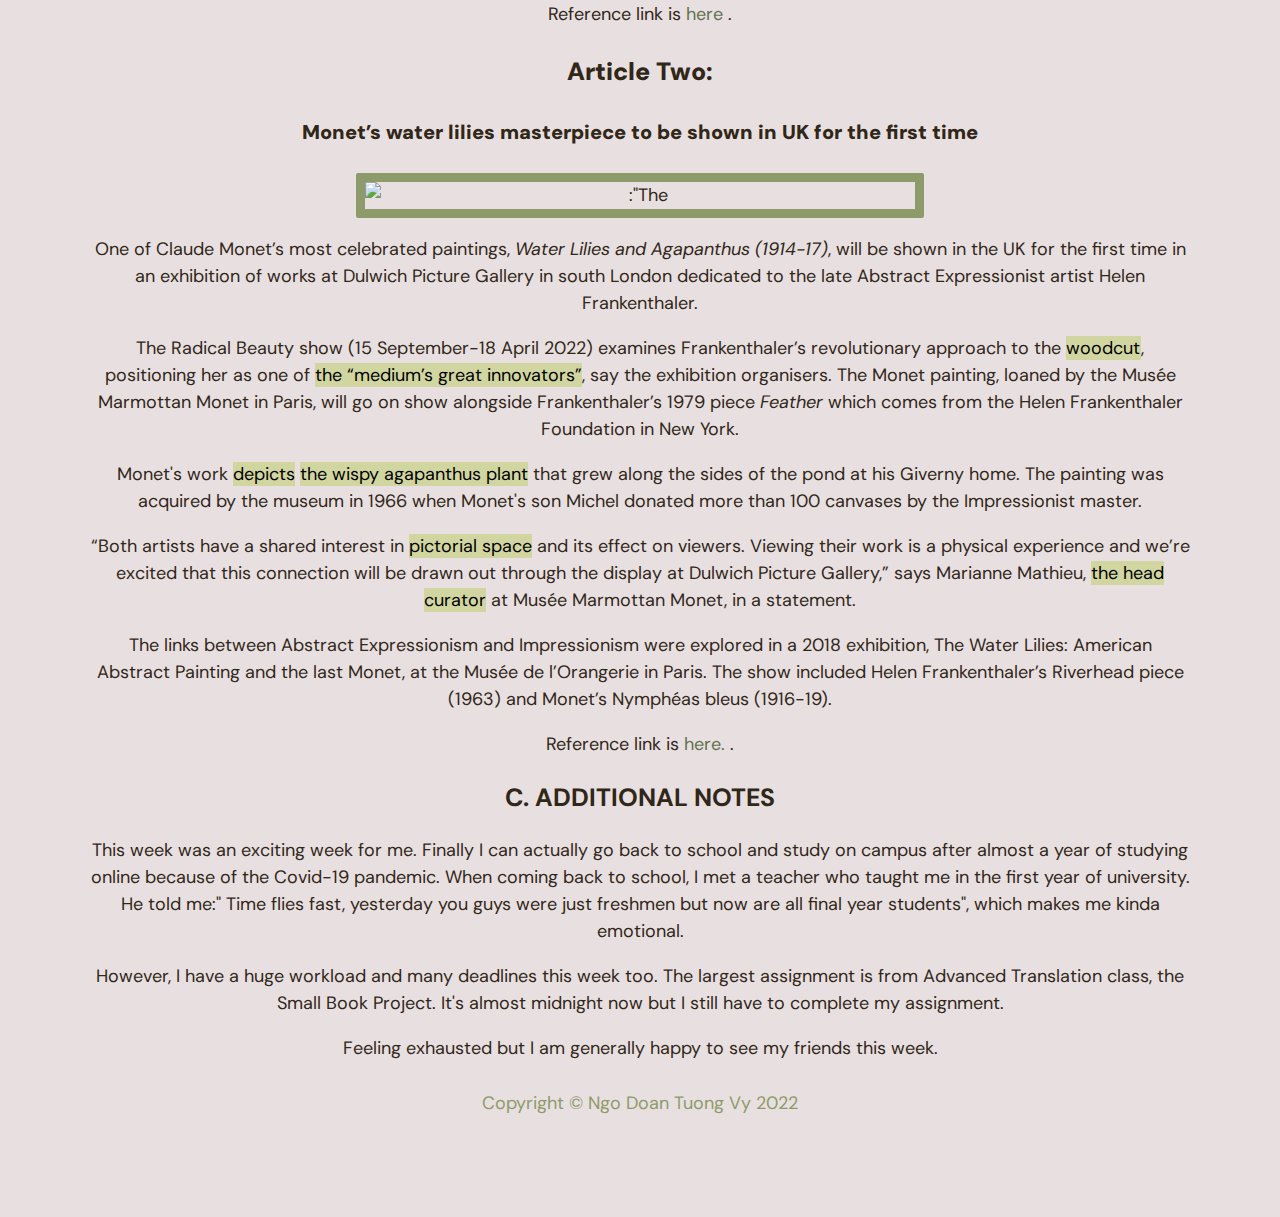
==== commit ea918b7e: "Add entry-2 folder and edit date and dot in dash part" ====
--- a/entry-1/entry1.html
+++ b/entry-1/entry1.html
@@ -12,7 +12,7 @@
         <header>
             <p>Entry One</p>
             <h1>Art</h1>
-            <p> Date: 18/2/2022</p>
+            <p> Date: 21/02/2022</p>
         </header>
         <main>
             <h2>A. GLOSSARY</h2>
@@ -86,7 +86,7 @@
                           id="tribute-link"
                           href="https://www.thoughtco.com/art-words-list-2577414"
                           target="_blank">
-                          <u id="dash">here.</u>
+                          <u id="dash">here</u>
                             </a>.
                         </p>
                 </div>
@@ -108,7 +108,7 @@
                       id="tribute-link"
                       href="https://www.theartnewspaper.com/2020/11/12/when-boston-fell-head-over-heels-in-love-with-claude-monet"
                       target="_blank">
-                      <u id="dash">here.</u>
+                      <u id="dash">here</u>
                         </a>.
                     </p>
             </div>
